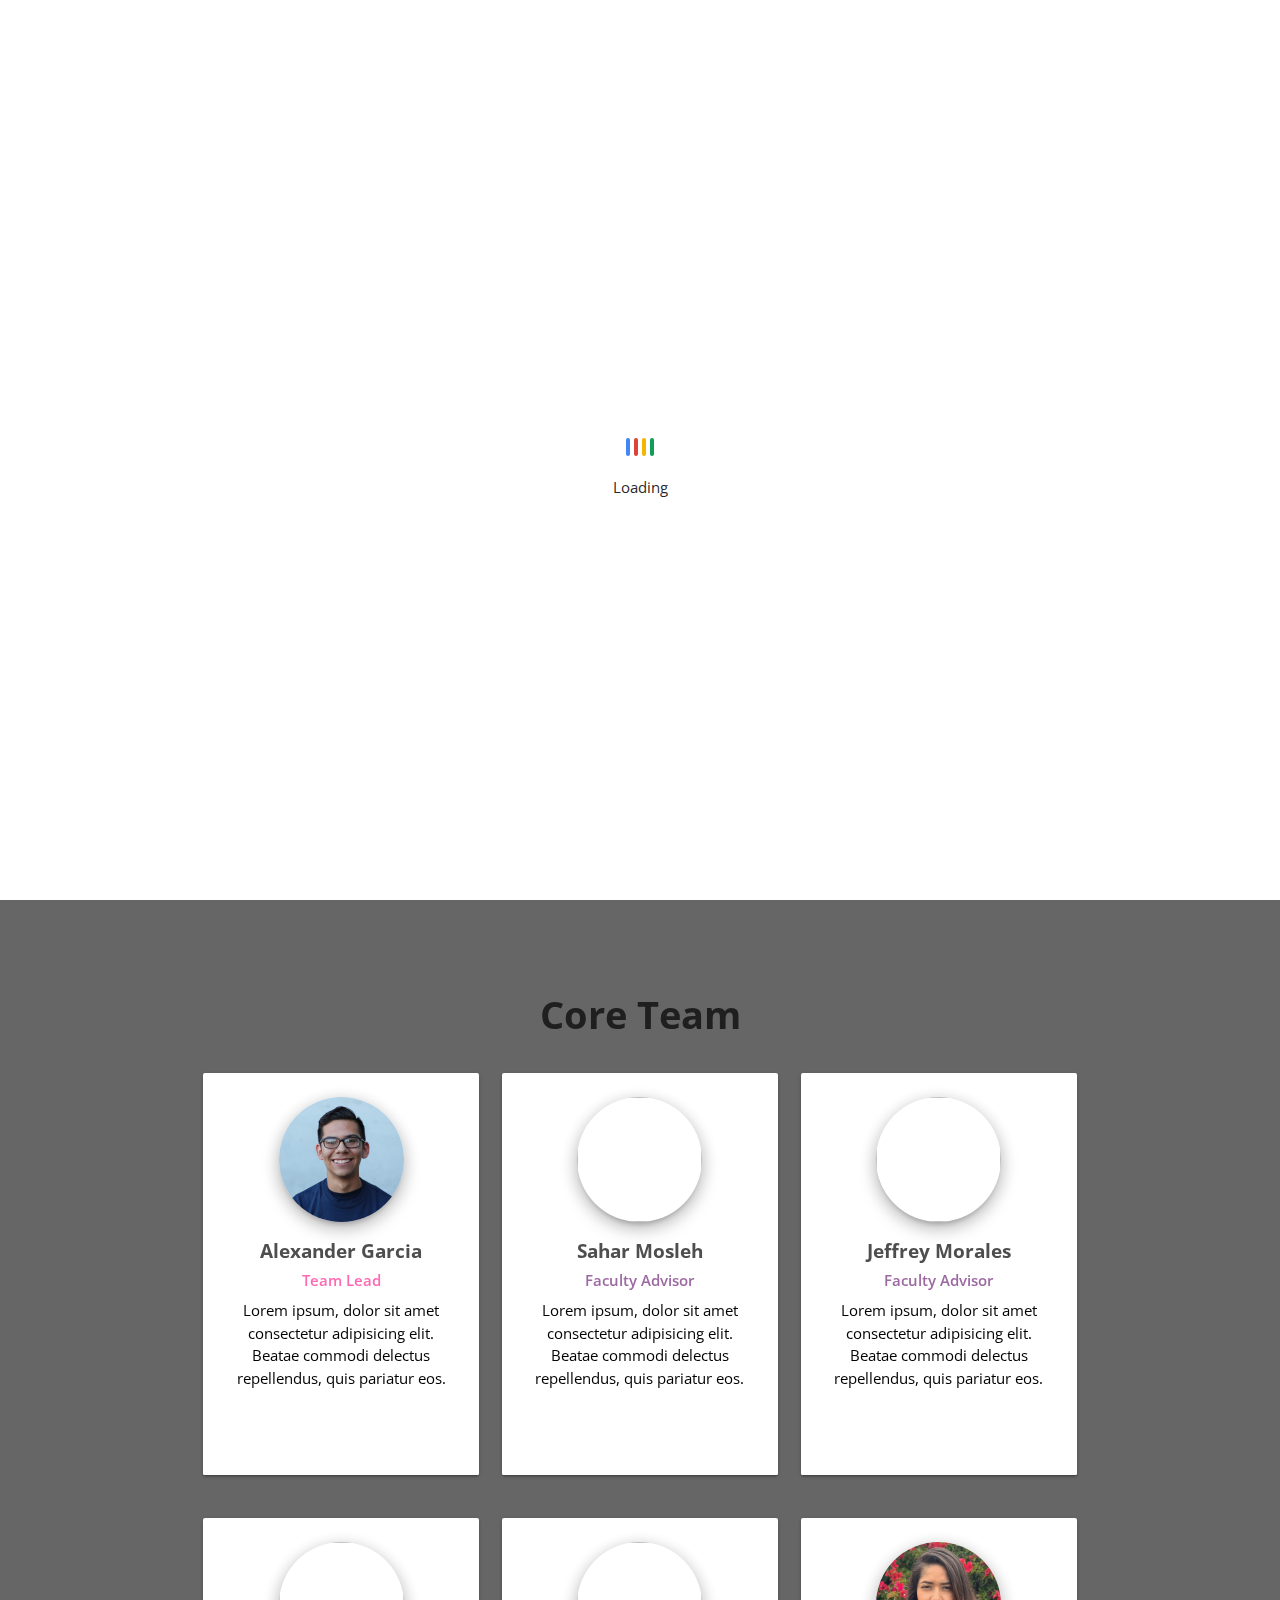
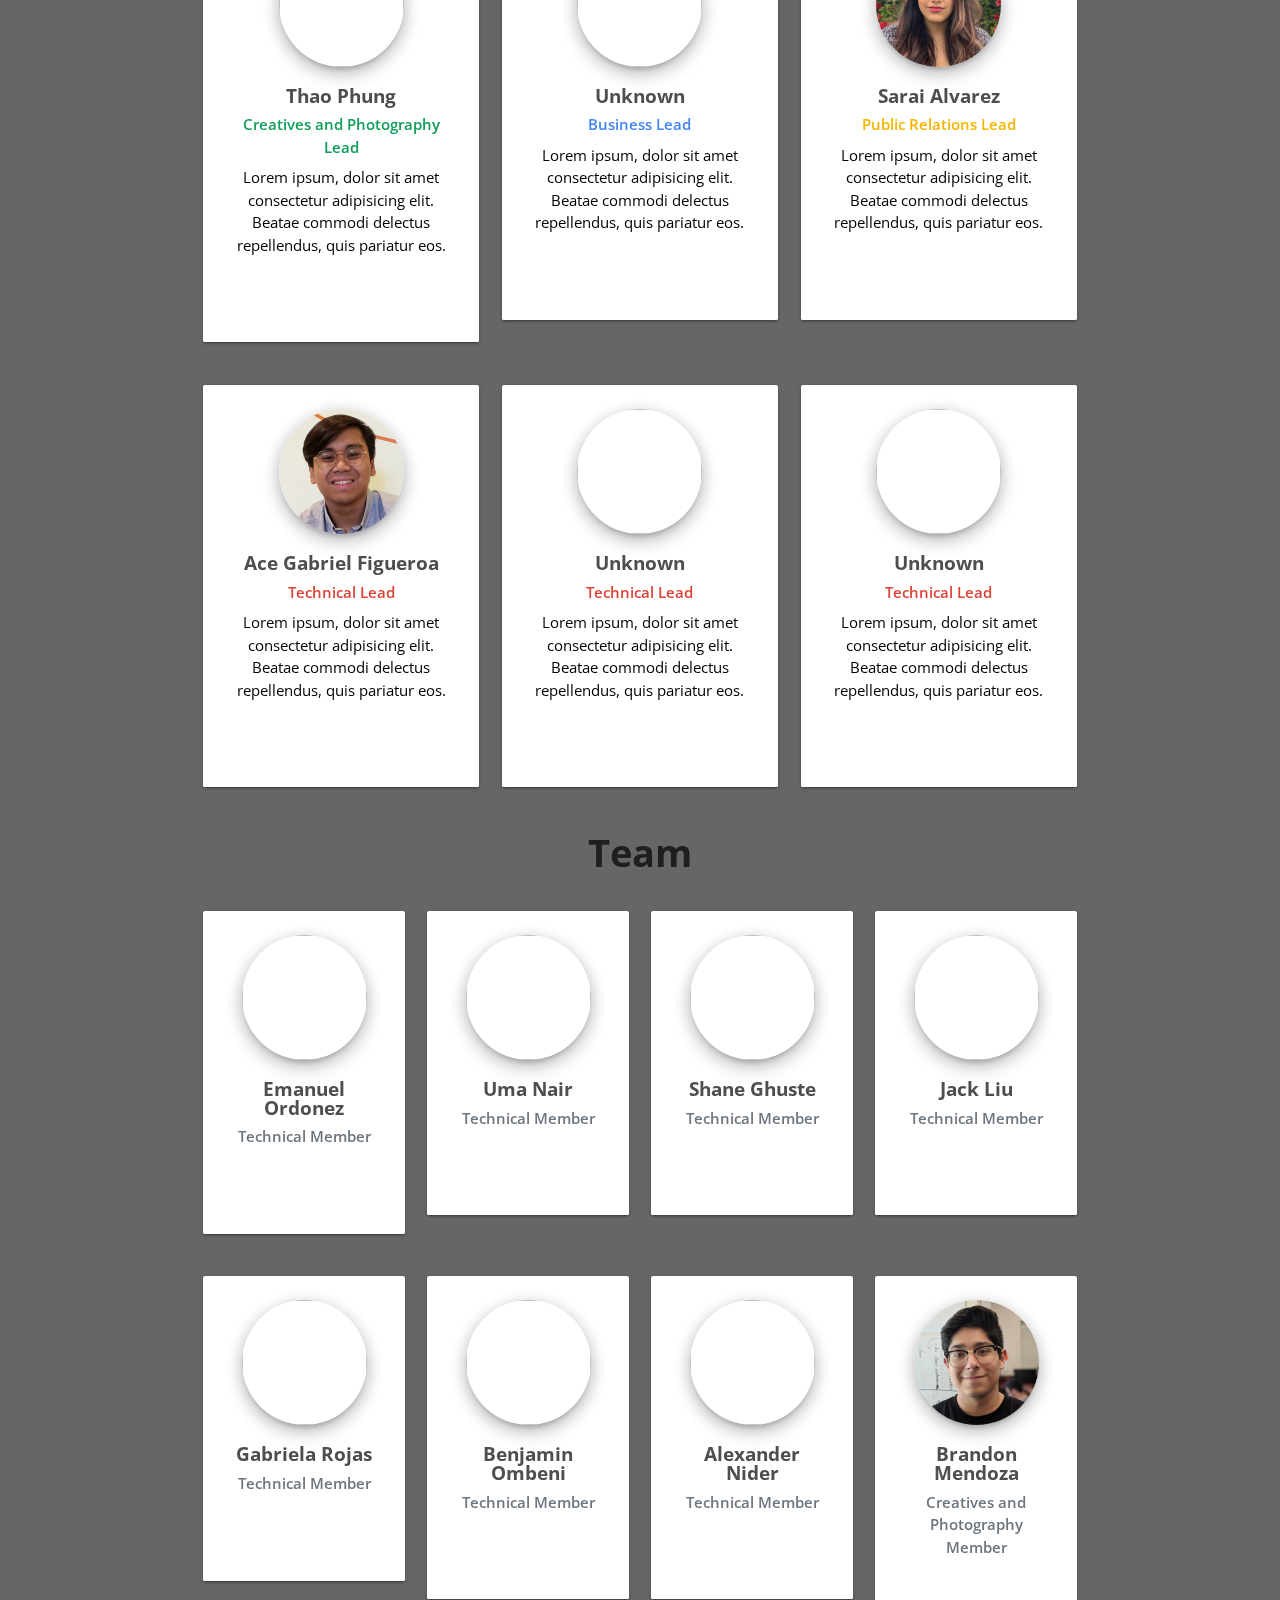
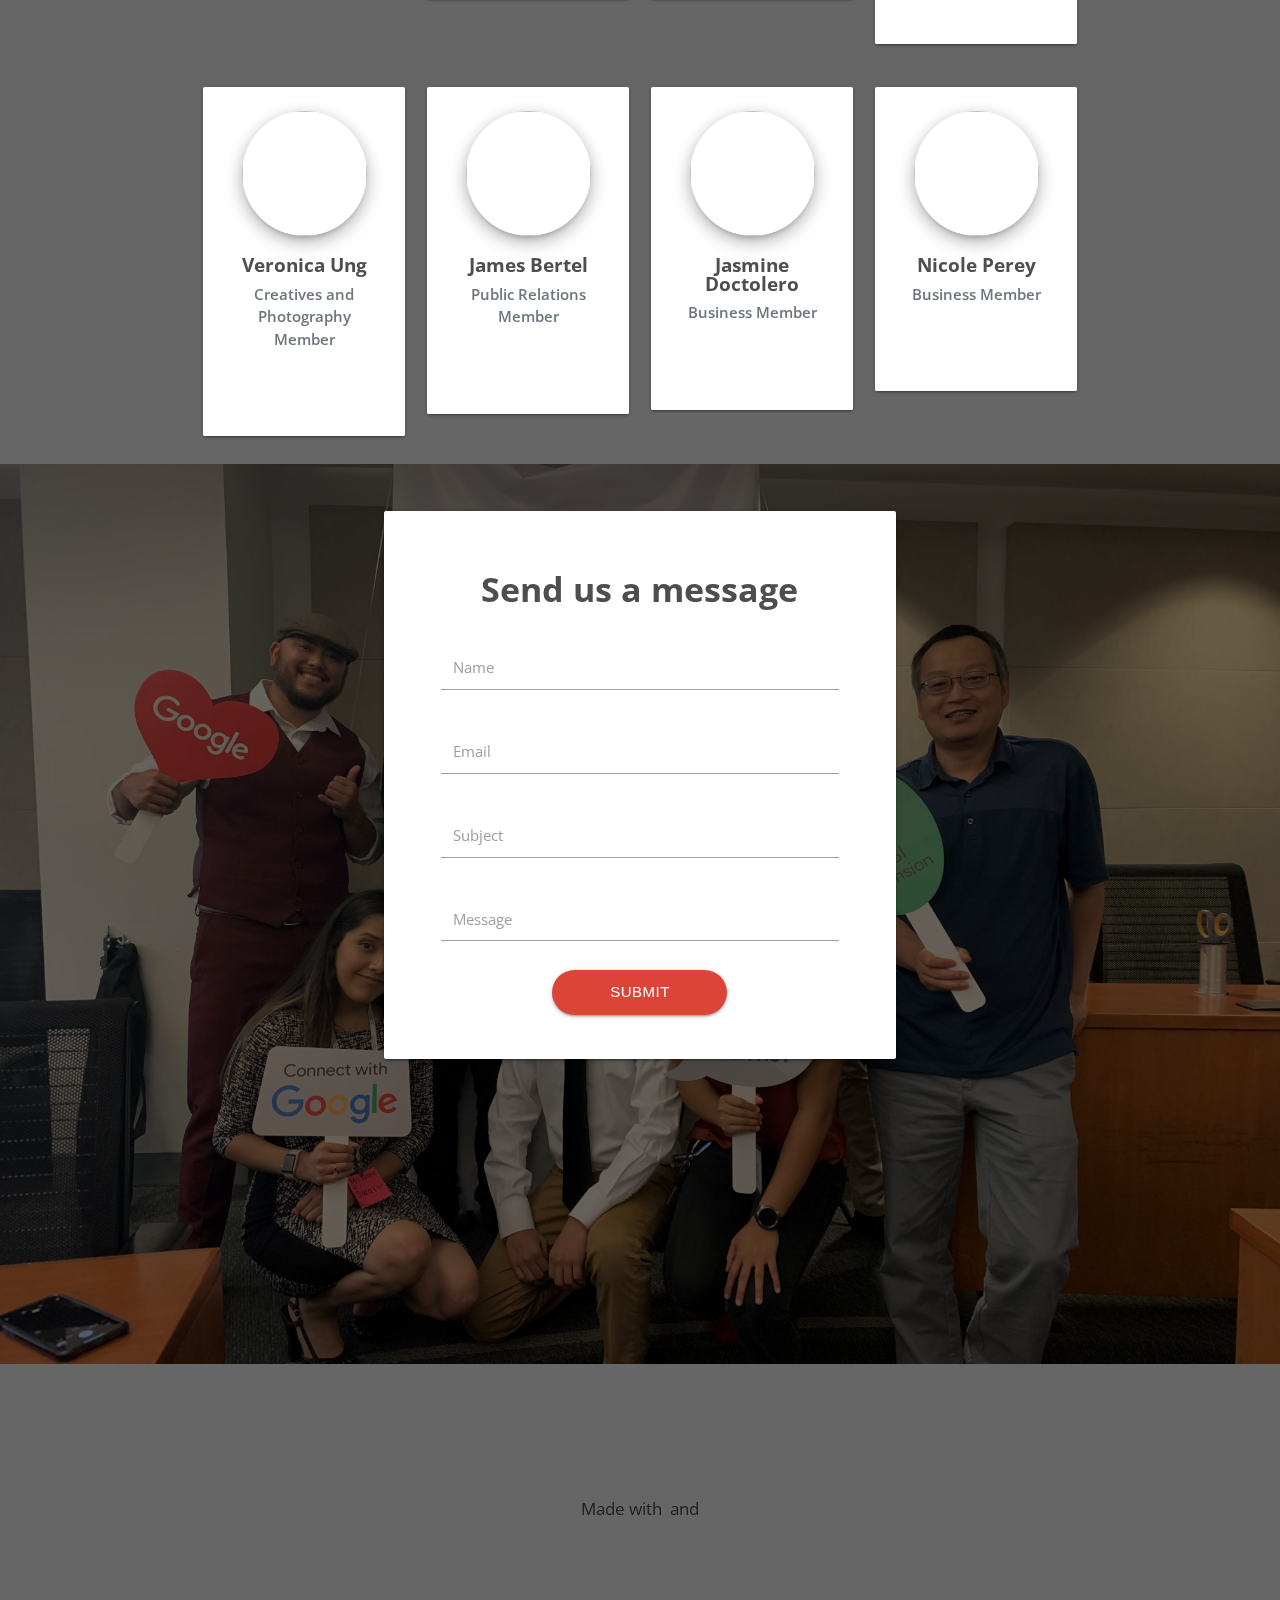
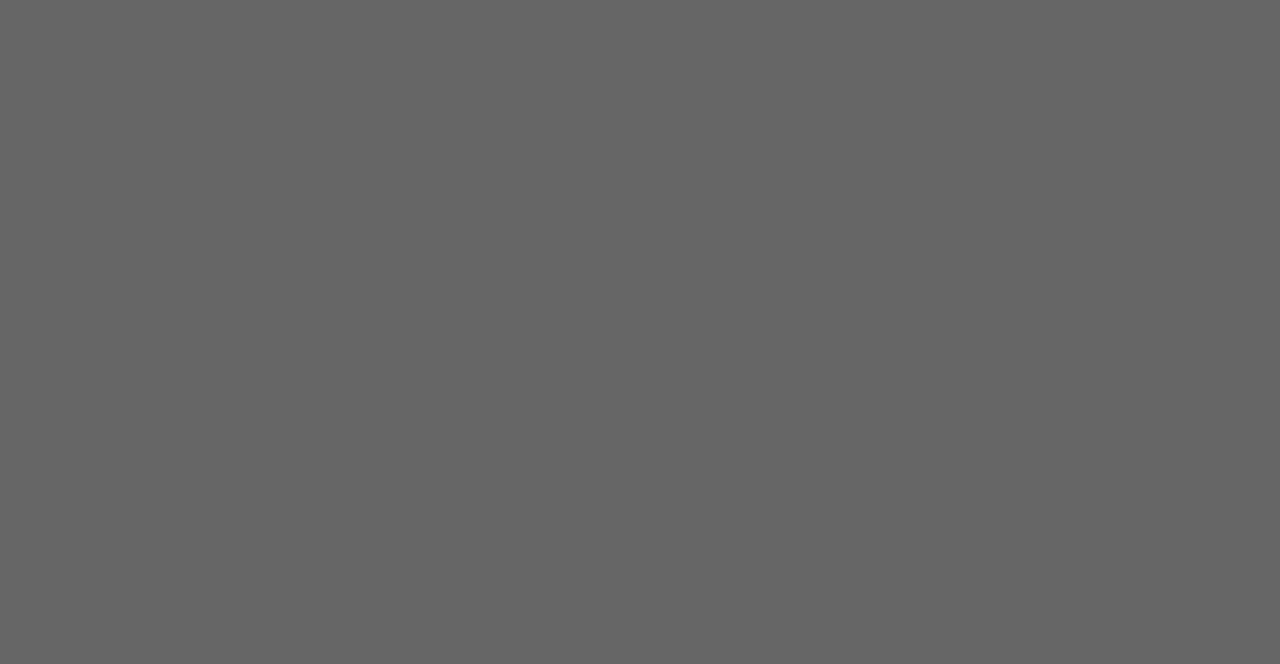
==== templates/team.html @ 9f878551 "Optimized website and added the team page" ====
<!DOCTYPE html>
<html>

<head>
    <meta charset='utf-8'>
    <meta http-equiv='X-UA-Compatible' content='IE=edge'>
    <title>Developer Student Club CSUSM - Powered By Google Developers</title>
    <!-- TODO: Combine this statement with the one below it
        SRM Developer Student Club (DSC SRM) is a Google Developers program for SRM IST students to learn mobile and web development skills. -->
    <meta name="description"
        content="Google collaborates with university students who are passionate about growing developer communities and support them with starting student clubs on their campuses.">
    <meta name='viewport' content='width=device-width, initial-scale=1'>

    <!-- jQuery CDN and Popper.js CDN -->
    <script src="https://code.jquery.com/jquery-3.4.1.min.js"
        integrity="sha256-CSXorXvZcTkaix6Yvo6HppcZGetbYMGWSFlBw8HfCJo=" crossorigin="anonymous"></script>
    <script src="https://cdnjs.cloudflare.com/ajax/libs/popper.js/1.14.7/umd/popper.min.js"
        integrity="sha384-UO2eT0CpHqdSJQ6hJty5KVphtPhzWj9WO1clHTMGa3JDZwrnQq4sF86dIHNDz0W1" crossorigin="anonymous">
    </script>

    <!-- Materialize CDN -->
    <link rel="stylesheet" href="https://cdnjs.cloudflare.com/ajax/libs/materialize/1.0.0/css/materialize.min.css">
    <script src="https://cdnjs.cloudflare.com/ajax/libs/materialize/1.0.0/js/materialize.min.js"></script>

    <!-- OwlCarousel2 -->
    <link rel="stylesheet" href="../css/libs/OwlCarousel2-2.3.4/owl.carousel.min.css">
    <link rel="stylesheet" href="../css/libs/OwlCarousel2-2.3.4/owl.theme.default.min.css">

    <!-- Open Sans Font -->
    <link
        href="https://fonts.googleapis.com/css?family=Open+Sans:300,300i,400,400i,600,600i,700,700i,800,800i&display=swap"
        rel="stylesheet">

    <!-- Font Icons -->
    <script src="https://kit.fontawesome.com/6aec46af78.js"></script>

    <!-- Google Material Icons -->
    <link href="https://fonts.googleapis.com/icon?family=Material+Icons" rel="stylesheet">

    <!-- Favicon -->
    <link rel="apple-touch-icon" sizes="180x180" href="../favicon/apple-touch-icon.png">
    <link rel="icon" type="image/png" sizes="32x32" href="../favicon/favicon-32x32.png">
    <link rel="icon" type="image/png" sizes="16x16" href="../favicon/favicon-16x16.png">
    <link rel="manifest" href="../favicon/site.webmanifest">

    <link rel='stylesheet' type='text/css' media='screen' href='../css/team.css'>
</head>

<body>

    <!-- PRELOADER START -->
    <div class="preloader-background">
        <div class="loading">
            <div class="loading-bar"></div>
            <div class="loading-bar"></div>
            <div class="loading-bar"></div>
            <div class="loading-bar"></div>
        </div>
        <div class="blinking">
            <p>Loading</p>
        </div>
    </div>
    <!-- PRELOADER END -->

    <!-- NAVBAR START -->
    <div class="navbar-fixed">
        <nav class="whiteNav" role="navigation">
            <div class="nav-wrapper container">
                <a href="#Home" class="brand-logo">
                    <div class="center-brand">
                        <img class="dsc-logo" src="../images/dsc-logo-2.png">
                        <span class="dsc-brand hide-on-small-only">&nbsp;&nbsp;DSC CSUSM</span>
                    </div>
                </a>
                <a href="#" data-target="mobile-nav" class="sidenav-trigger"><i class="material-icons">menu</i></a>
                <ul class="right hide-on-med-and-down">
                    <li class="nav-item">
                        <a class="nav-link" href="/">Home</a>
                    </li>
                    <li class="nav-item">
                        <a class="nav-link" href="/events">Events</a>
                    </li>
                    <li class="nav-item">
                        <a class="nav-link" href="/team">Our Team</a>
                    </li>
                    <li class="nav-item">
                        <a class="nav-link" href="#Contact">Contact</a>
                    </li>
                    <li class="nav-item"><a class="nav-link"
                            href="https://www.linkedin.com/company/developer-student-club-csu-san-marcos"><i
                                class="fab fa-linkedin-in"></i></a></li>
                    <li class="nav-item"><a class="nav-link" href="https://www.instagram.com/dsc.csusm/"><i
                                class="fab fa-instagram"></i></a></li>
                    <li class="nav-item"><a class="nav-link" href="https://twitter.com/DSC_CSUSM"><i
                                class="fab fa-twitter"></i></a></li>
                    <li class="nav-item"><a class="nav-link" href="https://discord.gg/x9HpdPk"><i
                                class="fab fa-discord"></i></a></li>
                </ul>
            </div>
        </nav>
    </div>
    <!-- NAVBAR END -->

    <!-- SIDENAV START -->
    <ul class="sidenav" id="mobile-nav">
        <li><a class="menu-items" href="/">Home</a>
        </li>
        <li><a class="menu-items" href="/events">Events</a></li>
        <li><a class="menu-items" href="/team">Our Team</a></li>
        <li><a class="menu-items" href="#Contact">Contact</a></li>
    </ul>
    <!-- SIDENAV END -->

    <!-- LANDING START -->
    <div id="Home" class="header-section scrollspy">
        <div class="landing-section">
            <div id="owl-demo" class="owl-carousel">
                <div class="item">
                    <div id="slide1" class="slideImg">
                        <div class="overlay"></div>
                    </div>
                </div>
                <div class="item">
                    <div id="slide2" class="slideImg">
                        <div class="overlay"></div>
                    </div>
                </div>
                <div class="item">
                    <div id="slide3" class="slideImg">
                        <div class="overlay"></div>
                    </div>
                </div>
                <div class="item">
                    <div id="slide4" class="slideImg">
                        <div class="overlay"></div>
                    </div>
                </div>
                <div class="item">
                    <div id="slide5" class="slideImg">
                        <div class="overlay"></div>
                    </div>
                </div>
                <div class="item">
                    <div id="slide6" class="slideImg">
                        <div class="overlay"></div>
                    </div>
                </div>
            </div>
        </div>
        <div class="landing-container container">
            <h2 class="landing-title">About the team</h2>
            <p class="landing-desciption">DSC CSUSM aspires to expand its student community of passionate and fervent
                developers to encapsulate the latest
                and advanced technologies such as cloud computing, machine learning, big data, web, and app development,
                etc. through their interactive and free workshops. The students get an exceptional experience through
                the
                seminars conducted involving the industry professionals. With the cooperation of various domains such as
                Technical, Business, Creatives and Public Relations, these events are organized with
                rewarding feedbacks.</p>
        </div>
    </div>
    <!-- LANDING END -->

    <!-- CONTENT START -->
    <div class="main">

        <div id="particles-js"></div>
        <script src="http://cdn.jsdelivr.net/particles.js/2.0.0/particles.min.js"></script>

        <!-- TEAM ROSTER START -->
        <div class="team-roster-section">
            <div class="container">
                <h2 class="team-roster-title center-align">Core Team</h2>
                <div class="row">
                    <div class="col s12 m4 l4">
                        <div class="card white-card">
                            <div class="card-content black-text">
                                <img class="card-img circle z-depth-3" src="../images/profiles/alexander_garcia.jpg">
                                <p class="card-title">Alexander Garcia</p>
                                <p class="card-subtitle team-lead">Team Lead</p>
                                <p class="card-description">Lorem ipsum, dolor sit amet consectetur adipisicing elit.
                                    Beatae commodi delectus
                                    repellendus, quis pariatur eos.</p>
                            </div>
                            <div class="card-action center-align">
                                <a id="portfolio" href="https://alexandermgarcia.com"><i
                                        class="fas fa-globe social-icons"></i></a>
                                <a id="linkedin" href="https://www.linkedin.com/in/alexandermgarcia"><i
                                        class="fab fa-linkedin-in social-icons"></i></a>
                                <a id="github" href="https://github.com/djauxel"><i
                                        class="fab fa-github social-icons"></i></a>
                                <a id="instagram" href="https://www.instagram.com/alexnlt9"><i
                                        class="fab fa-instagram social-icons"></i></a>
                            </div>
                        </div>
                    </div>
                    <div class="col s12 m4 l4">
                        <div class="card white-card">
                            <div class="card-content black-text">
                                <img class="card-img circle z-depth-3" src="https://via.placeholder.com/125x125">
                                <p class="card-title">Sahar Mosleh</p>
                                <p class="card-subtitle faculty-advisor">Faculty Advisor</p>
                                <p class="card-description">Lorem ipsum, dolor sit amet consectetur adipisicing elit.
                                    Beatae commodi delectus
                                    repellendus, quis pariatur eos.</p>
                            </div>
                            <div class="card-action center-align">
                                <a href="#"><i class="fab fa-discord social-icons"></i></a>
                            </div>
                        </div>
                    </div>
                    <div class="col s12 m4 l4">
                        <div class="card white-card">
                            <div class="card-content black-text">
                                <img class="card-img circle z-depth-3" src="https://via.placeholder.com/125x125">
                                <p class="card-title">Jeffrey Morales</p>
                                <p class="card-subtitle faculty-advisor">Faculty Advisor</p>
                                <p class="card-description">Lorem ipsum, dolor sit amet consectetur adipisicing elit.
                                    Beatae commodi delectus
                                    repellendus, quis pariatur eos.</p>
                            </div>
                            <div class="card-action center-align">
                                <a id="linkedin" href="https://www.linkedin.com/in/jeffrey-morales-68aa6333/"><i
                                        class="fab fa-linkedin-in social-icons"></i></a>
                            </div>
                        </div>
                    </div>
                </div>
                <div class="row">
                    <div class="col s12 m4">
                        <div class="card white-card">
                            <div class="card-content black-text">
                                <img class="card-img circle z-depth-3" src="https://via.placeholder.com/125x125">
                                <p class="card-title">Thao Phung</p>
                                <p class="card-subtitle creatives-lead">Creatives and Photography Lead</p>
                                <p class="card-description">Lorem ipsum, dolor sit amet consectetur adipisicing elit.
                                    Beatae commodi delectus
                                    repellendus, quis pariatur eos.</p>
                            </div>
                            <div class="card-action center-align">
                                <a id="linkedin" href="https://www.linkedin.com/in/thao-phung-a65179169"><i
                                        class="fab fa-linkedin-in social-icons"></i></a>
                            </div>
                        </div>
                    </div>
                    <div class="col s12 m4">
                        <div class="card white-card">
                            <div class="card-content black-text">
                                <img class="card-img circle z-depth-3" src="https://via.placeholder.com/125x125">
                                <p class="card-title">Unknown</p>
                                <p class="card-subtitle business-lead">Business Lead</p>
                                <p class="card-description">Lorem ipsum, dolor sit amet consectetur adipisicing elit.
                                    Beatae commodi delectus
                                    repellendus, quis pariatur eos.</p>
                            </div>
                            <div class="card-action center-align">
                                <a href="#"><i class="fab fa-discord social-icons"></i></a>
                            </div>
                        </div>
                    </div>
                    <div class="col s12 m4">
                        <div class="card white-card">
                            <div class="card-content black-text">
                                <img class="card-img circle z-depth-3" src="../images/profiles/sarai_alvarez.jpg">
                                <p class="card-title">Sarai Alvarez</p>
                                <p class="card-subtitle public-relations-lead">Public Relations Lead</p>
                                <p class="card-description">Lorem ipsum, dolor sit amet consectetur adipisicing elit.
                                    Beatae commodi delectus
                                    repellendus, quis pariatur eos.</p>
                            </div>
                            <div class="card-action center-align">
                                <a id="linkedin" href="https://www.linkedin.com/in/sarai-a-a5701b192"><i
                                        class="fab fa-linkedin-in social-icons"></i></a>
                            </div>
                        </div>
                    </div>
                </div>
                <div class="row">
                    <div class="col s12 m4">
                        <div class="card white-card">
                            <div class="card-content black-text">
                                <img class="card-img circle z-depth-3"
                                    src="../images/profiles/ace_gabriel _figueroa.jpg">
                                <p class="card-title">Ace Gabriel Figueroa</p>
                                <p class="card-subtitle technical-lead">Technical Lead</p>
                                <p class="card-description">Lorem ipsum, dolor sit amet consectetur adipisicing elit.
                                    Beatae commodi delectus
                                    repellendus, quis pariatur eos.</p>
                            </div>
                            <div class="card-action center-align">
                                <a id="linkedin" href="https://www.linkedin.com/in/acegfig"><i
                                        class="fab fa-linkedin-in social-icons"></i></a>
                                <a id="github" href="https://github.com/AceGabrielFigueroa"><i
                                        class="fab fa-github social-icons"></i></a>
                            </div>
                        </div>
                    </div>
                    <div class="col s12 m4">
                        <div class="card white-card">
                            <div class="card-content black-text">
                                <img class="card-img circle z-depth-3" src="https://via.placeholder.com/125x125">
                                <p class="card-title">Unknown</p>
                                <p class="card-subtitle technical-lead">Technical Lead</p>
                                <p class="card-description">Lorem ipsum, dolor sit amet consectetur adipisicing elit.
                                    Beatae commodi delectus
                                    repellendus, quis pariatur eos.</p>
                            </div>
                            <div class="card-action center-align">
                                <a href="#"><i class="fab fa-discord social-icons"></i></a>
                            </div>
                        </div>
                    </div>
                    <div class="col s12 m4">
                        <div class="card white-card">
                            <div class="card-content black-text">
                                <img class="card-img circle z-depth-3" src="https://via.placeholder.com/125x125">
                                <p class="card-title">Unknown</p>
                                <p class="card-subtitle technical-lead">Technical Lead</p>
                                <p class="card-description">Lorem ipsum, dolor sit amet consectetur adipisicing elit.
                                    Beatae commodi delectus
                                    repellendus, quis pariatur eos.</p>
                            </div>
                            <div class="card-action center-align">
                                <a href="#"><i class="fab fa-discord social-icons"></i></a>
                            </div>
                        </div>
                    </div>
                </div>

                <h2 class="team-roster-title center-align">Team</h2>
                <div class="row">
                    <div class="col s12 m3">
                        <div class="card white-card">
                            <div class="card-content black-text">
                                <img class="card-img circle z-depth-3" src="https://via.placeholder.com/125x125">
                                <p class="card-title">Emanuel Ordonez</p>
                                <p class="card-subtitle team-member">Technical Member</p>
                            </div>
                            <div class="card-action center-align">
                                <a id="linkedin" href="https://www.linkedin.com/in/emanuel-ordonez-951678165"><i
                                        class="fab fa-linkedin-in social-icons"></i></a>
                            </div>
                        </div>
                    </div>
                    <div class="col s12 m3">
                        <div class="card white-card">
                            <div class="card-content black-text">
                                <img class="card-img circle z-depth-3" src="https://via.placeholder.com/125x125">
                                <p class="card-title">Uma Nair</p>
                                <p class="card-subtitle team-member">Technical Member</p>
                            </div>
                            <div class="card-action center-align">
                                <a id="linkedin" href="https://www.linkedin.com/in/nairuma"><i
                                        class="fab fa-linkedin-in social-icons"></i></a>
                            </div>
                        </div>
                    </div>
                    <div class="col s12 m3">
                        <div class="card white-card">
                            <div class="card-content black-text">
                                <img class="card-img circle z-depth-3" src="https://via.placeholder.com/125x125">
                                <p class="card-title">Shane Ghuste</p>
                                <p class="card-subtitle team-member">Technical Member</p>
                            </div>
                            <div class="card-action center-align">
                                <a id="linkedin" href="https://www.linkedin.com/in/shane-ghuste-b9266518b"><i
                                        class="fab fa-linkedin-in social-icons"></i></a>
                            </div>
                        </div>
                    </div>
                    <div class="col s12 m3">
                        <div class="card white-card">
                            <div class="card-content black-text">
                                <img class="card-img circle z-depth-3" src="https://via.placeholder.com/125x125">
                                <p class="card-title">Jack Liu</p>
                                <p class="card-subtitle team-member">Technical Member</p>
                            </div>
                            <div class="card-action center-align">
                                <a id="linkedin" href="https://www.linkedin.com/in/jack-liu-2019"><i
                                        class="fab fa-linkedin-in social-icons"></i></a>
                            </div>
                        </div>
                    </div>
                </div>
                <div class="row">
                    <div class="col s12 m3">
                        <div class="card white-card">
                            <div class="card-content black-text">
                                <img class="card-img circle z-depth-3" src="https://via.placeholder.com/125x125">
                                <p class="card-title">Gabriela Rojas</p>
                                <p class="card-subtitle team-member">Technical Member</p>
                            </div>
                            <div class="card-action center-align">
                                <a id="linkedin" href="https://www.linkedin.com/in/gabriela00rojas"><i
                                        class="fab fa-linkedin-in social-icons"></i></a>
                            </div>
                        </div>
                    </div>
                    <div class="col s12 m3">
                        <div class="card white-card">
                            <div class="card-content black-text">
                                <img class="card-img circle z-depth-3" src="https://via.placeholder.com/125x125">
                                <p class="card-title">Benjamin Ombeni</p>
                                <p class="card-subtitle team-member">Technical Member</p>
                            </div>
                            <div class="card-action center-align">
                                <a id="linkedin" href="https://www.linkedin.com/in/benjamin-ombeni-355489170"><i
                                        class="fab fa-linkedin-in social-icons"></i></a>
                            </div>
                        </div>
                    </div>
                    <div class="col s12 m3">
                        <div class="card white-card">
                            <div class="card-content black-text">
                                <img class="card-img circle z-depth-3" src="https://via.placeholder.com/125x125">
                                <p class="card-title">Alexander Nider</p>
                                <p class="card-subtitle team-member">Technical Member</p>
                            </div>
                            <div class="card-action center-align">
                                <a href="#"><i class="fab fa-discord social-icons"></i></a>
                            </div>
                        </div>
                    </div>
                    <div class="col s12 m3">
                        <div class="card white-card">
                            <div class="card-content black-text">
                                <img class="card-img circle z-depth-3" src="../images/profiles/brandon_mendoza.jpg">
                                <p class="card-title">Brandon Mendoza</p>
                                <p class="card-subtitle team-member">Creatives and Photography Member</p>
                            </div>
                            <div class="card-action center-align">
                                <a id="linkedin" href="https://www.linkedin.com/in/brandon-mendoza-55a17a169"><i
                                        class="fab fa-linkedin-in social-icons"></i></a>
                            </div>
                        </div>
                    </div>
                </div>
                <div class="row">
                    <div class="col s12 m3">
                        <div class="card white-card">
                            <div class="card-content black-text">
                                <img class="card-img circle z-depth-3" src="https://via.placeholder.com/125x125">
                                <p class="card-title">Veronica Ung</p>
                                <p class="card-subtitle team-member">Creatives and Photography Member</p>
                            </div>
                            <div class="card-action center-align">
                                <a id="linkedin" href="https://www.linkedin.com/in/veronica-ung-53317a169"><i
                                        class="fab fa-linkedin-in social-icons"></i></a>
                            </div>
                        </div>
                    </div>
                    <div class="col s12 m3">
                        <div class="card white-card">
                            <div class="card-content black-text">
                                <img class="card-img circle z-depth-3" src="https://via.placeholder.com/125x125">
                                <p class="card-title">James Bertel</p>
                                <p class="card-subtitle team-member">Public Relations Member</p>
                            </div>
                            <div class="card-action center-align">
                                <a id="linkedin" href="https://www.linkedin.com/in/jamesbertel"><i
                                        class="fab fa-linkedin-in social-icons"></i></a>
                            </div>
                        </div>
                    </div>
                    <div class="col s12 m3">
                        <div class="card white-card">
                            <div class="card-content black-text">
                                <img class="card-img circle z-depth-3" src="https://via.placeholder.com/125x125">
                                <p class="card-title">Jasmine Doctolero</p>
                                <p class="card-subtitle team-member">Business Member</p>
                            </div>
                            <div class="card-action center-align">
                                <a id="linkedin" href="https://www.linkedin.com/in/jasmine-b-doctolero"><i
                                        class="fab fa-linkedin-in social-icons"></i></a>
                            </div>
                        </div>
                    </div>
                    <div class="col s12 m3">
                        <div class="card white-card">
                            <div class="card-content black-text">
                                <img class="card-img circle z-depth-3" src="https://via.placeholder.com/125x125">
                                <p class="card-title">Nicole Perey</p>
                                <p class="card-subtitle team-member">Business Member</p>
                            </div>
                            <div class="card-action center-align">
                                <a id="linkedin" href="https://www.linkedin.com/in/nicole-perey-7a1399188"><i
                                        class="fab fa-linkedin-in social-icons"></i></a>
                            </div>
                        </div>
                    </div>
                </div>
            </div>
        </div>
        <!-- TEAM ROSTER START -->

        <!-- CONTACT START -->
        <div id="Contact" class="contact-section scrollspy">
            <div class="container contact-text-area">
                <div class="row">
                    <div class="col m10 offset-m1 s12">
                        <div class="row">
                            <div class="col s8 offset-s2 m8 offset-m2">
                                <div class="card white-card">
                                    <div class="card-content">
                                        <h2 class="contact-title text-gray center-align">Send us a message</h2>
                                        <form id="gform" method="POST" data-email="from_email@example.com"
                                            action="https://script.google.com/macros/s/AKfycbymN37DuSZMOo3GwvmlydHegcJNMOFAIpGC3VT9vjonM8ckEsE/exec">
                                            <div class="row contact-form">
                                                <div class="input-field col s12">
                                                    <input id="name" name="name" type="text" required>
                                                    <label for="name">Name</label>
                                                </div>
                                                <div class="input-field col s12">
                                                    <input id="email" name="email" type="email" class="form-input"
                                                        required>
                                                    <label for="email">Email</label>
                                                </div>
                                                <div class="input-field col s12">
                                                    <input id="subject" name="subject" type="text" class="form-input"
                                                        required>
                                                    <label for="subject">Subject</label>
                                                </div>
                                                <div class="input-field col s12">
                                                    <textarea id="message" name="message" class="materialize-textarea"
                                                        required></textarea>
                                                    <label for="message">Message</label>
                                                </div>
                                                <p class="center-align"><input class="btn contact-submit" type="submit"
                                                        value="Submit"></input></p>
                                            </div>
                                        </form>
                                    </div>
                                </div>
                            </div>
                        </div>
                    </div>
                </div>
            </div>
        </div>
        <!-- CONTACT START -->

    </div>
    <!-- CONTENT END -->

    </div>
    <!-- CONTENT END -->

    <!-- FOOTER START -->
    <footer class="footer-section">
        <div class="container">
            <div class="row">
                <div class="col s12">
                    <h5 class="text-gray footer-title">DSC CSUSM - Powered by Google Developers</h5>
                    <p class="text-gray footer-location">California State University San Marcos
                        <br>San Marcos, CA 92096, USA
                    </p>
                </div>
            </div>
            <!-- <div class="row footer-social-media-title">
                    <h2 class="social-media-title">Follow us on</h2>
                </div> -->
            <div class="row">
                <div class="row">
                    <h2 class="social-media-title text-gray">Follow us on</h2>
                    <div class="footer-social-media">
                        <a class="linkedin"
                            href="https://www.linkedin.com/company/developer-student-club-csu-san-marcos"><i
                                class="fab fa-linkedin-in"></i></a>
                        <a class="instagram" href="https://www.instagram.com/dsc.csusm/"><i
                                class="fab fa-instagram"></i></a>
                        <a class="twitter" href="https://twitter.com/DSC_CSUSM"><i class="fab fa-twitter"></i></a>
                        <a class="discord" href="https://discord.gg/x9HpdPk"><i class="fab fa-discord"></i></a>
                    </div>
                </div>
            </div>
        </div>
        <div class="footer-copyright text-gray">
            <div class="container">
                <h6>Made with&nbsp;<i class="fas fa-heart footer-love"></i>&nbsp;and <i
                        class="fas fa-code footer-code"></i></h3>
            </div>
        </div>
    </footer>
    <!-- FOOTER END -->

    <script src='../js/team.js'></script>
    <script src='../js/particles.js'></script>
    <script src="../js/libs/OwlCarousel2-2.3.4/owl.carousel.min.js"></script>
</body>

</html>
---- css/team.css ----
body {
    font-family: 'Open Sans', sans-serif;
    background-color: #FFFFFF;
    overflow-x: hidden;
}

/* ---- Preloader ---- */
.preloader-background {
    display: flex;
    align-items: center;
    justify-content: center;
    background-color: #FFFFFF;
    position: fixed;
    z-index: 999;
    top: 0;
    left: 0;
    right: 0;
    bottom: 0;
}

.loading {
    position: absolute;
    margin-left: auto;
    margin-right: auto;
}

.loading-bar {
    display: inline-block;
    width: 4px;
    height: 18px;
    border-radius: 4px;
    animation: loading .866s ease-in-out infinite;
}

.loading-bar:nth-child(1) {
    background-color: #4285F4;
    animation-delay: 0;
}

.loading-bar:nth-child(2) {
    background-color: #DB4437;
    animation-delay: 0.09s;
}

.loading-bar:nth-child(3) {
    background-color: #F4B400;
    animation-delay: .18s;
}

.loading-bar:nth-child(4) {
    background-color: #0F9D58;
    animation-delay: .27s;
}

@keyframes loading {
    0% {
        transform: scale(1);
    }

    20% {
        transform: scale(1, 2.2);
    }

    40% {
        transform: scale(1);
    }
}

.preloader-background>p {
    position: absolute;
    top: 50%;
    left: 50%;
    opacity: 1;
}

.blinking {
    padding-top: 75px;
    animation: blinker .9s linear infinite;
}

@keyframes blinker {
    50% {
        opacity: 0;
    }
}

/* ---- Navbar ---- */
@media only screen and (min-width: 992px) and (max-width: 1080px) {
    .hide-on-med-and-down {
        display: none !important;
    }

    nav .brand-logo {
        left: 50%;
        -webkit-transform: translateX(-50%);
        transform: translateX(-50%);
    }
}

.center-brand {
    height: 64px;
    display: flex;
    align-items: center;
}

@media only screen and (max-width: 600px) {
    .center-brand {
        height: 56px;
    }
}

.dsc-logo {
    height: 50px;
    width: 50px;
    vertical-align: middle;
}

.dsc-brand {
    color: #4E4E4E;
    font-weight: 700;
    font-size: 1.5rem;
}

.whiteNav {
    background: rgba(255, 255, 255, 1);
}

nav ul a {
    color: #4E4E4E;
    height: 64px;
}

nav a {
    color: #4E4E4E;
}

nav ul a:hover {
    background-color: rgba(0, 0, 0, 0.1);
}

.header-section {
    height: 100vh;
    display: flex;
    align-items: center;
}

.brand {
    text-align: center;
    z-index: 1;
}

.caption-container {
    text-align: center;
    position: absolute;
    top: 50%;
    width: 100%;
    color: #FFFFFF;
}

.caption-title {
    color: #4E4E4E;
    font-size: 5em;
    font-weight: bold
}

.caption-subtitle {
    color: #4E4E4E;
    font-size: 1.5em;
    font-weight: 600;
}

.hashtag {
    color: #FF69B4;
    font-size: 1.25rem;
}

/* ---- particles.js canvas ---- */
canvas {
    display: block;
    vertical-align: bottom;
    z-index: -1;
    height: 100%;
    width: 100%;
}

/* ---- particles.js container ---- */
#particles-js {
    z-index: -2;
    position: fixed;
    width: 100%;
    height: 100%;
    background-color: #FFFFFF;
    background-image: url("");
    background-repeat: no-repeat;
    background-size: cover;
    background-position: 50% 50%;
    top: 0px;
    left: 0px;
}

/* ---- Landing ---- */
.landing-container {
    position: absolute;
    z-index: 100;
    top: 50%;
    left: 50%;
    transform: translate(-50%, -50%);
}

.landing-title {
    text-align: center;
    font-size: 4rem;
    font-weight: 600;
    color: #FFFFFF;
}

.landing-desciption {
    text-align: center;
    font-size: 1.35rem;
    color: #FFFFFF;
    padding-left: 80px;
    padding-right: 80px;
}

.landing-section {
    background-color: #FFFFFF;
    height: 100vh;
    width: 100%;
}

.overlay {
    background-color: rgba(0, 0, 0, 0.6) !important;
    width: 100vw;
    height: 100vh;
}

.owl-carousel {
    z-index: 0!important;
}

.slideImg {
    position: relative;
    background-size: cover !important;
    background-position: center !important;
    width: 100vw;
    height: 100vh;
}

#slide1 {
    background: url('../images/events/1.jpg');
}

#slide2 {
    background: url('../images/events/2.jpg');
}

#slide3 {
    background: url('../images/events/3.jpg');
}

#slide4 {
    background: url('../images/events/4.jpg');
}

#slide5 {
    background: url('../images/events/5.jpg');
}

#slide6 {
    background: url('../images/events/6.jpg');
}

#owl-demo .item img {
    width: 100vw;
    height: 100vh;
    object-fit: cover;
}

/* ---- Team Roster ---- */
.team-roster-title {
    color: #4E4E4E;
    font-size: 2.5rem;
    font-weight: 700 !important;
    margin-top: 2rem;
    margin-bottom: 2rem;
}

.card-action {
    border-top: 0px !important;
}

.card .card-content p {
    margin-block-start: 0;
    margin-block-end: 0;
}

.white-card {
    background-color: #FFFFFF;
}

.card-img {
    height: 125px;
    width: 125px;
    display: block;
    margin-left: auto;
    margin-right: auto;
    margin-bottom: 10px;
}

.card-title {
    text-align: center;
    color: #4E4E4E;
    line-height: 1.25rem !important;
    margin-top: 20px !important;
    margin-bottom: 0 !important;
    font-size: 1.25rem !important;
    font-weight: 700 !important;
}

.card-subtitle {
    text-align: center;
    margin-top: 8px !important;
    font-weight: 600;
}

.card-description {
    text-align: center;
    margin-top: 8px !important;
    font-size: 1rem;
}

.team-lead {
    color: #FF69B4;
}

.faculty-advisor {
    color: #9D69A3;
}

.creatives-lead {
    color: #0F9D58;
}

.business-lead {
    color: #4285F4;
}

.public-relations-lead {
    color: #F4B400;
}

.technical-lead {
    color: #DB4437;
}

.team-member {
    color: #6c757D;
}

.social-icons {
    font-size: 20px !important;
    margin-left: 12px !important;
    margin-right: 12px !important;
}

.card-action a {
    margin-right: 0 !important;
}

#portfolio {
    color: #000000;
}

#linkedin {
    color: #0077B5;
}

#github {
    color: #000000;
}

#instagram {
    color: #BC2A8D;
}

#twitter {
    color: #1DA1F2;
}

/* ---- Contact ---- */
.contact-section .row .col {
    padding: 0 0 !important;
}

.contact-section {
    height: 75vh;
    display: flex;
    align-items: center;
}

.contact-title {
    font-weight: 700;
    font-size: 2.25rem;
}

.contact-form {
    padding-left: 45px!important;
    padding-right: 45px!important;
}

/* label color */
.input-field label {
    color: #9E9E9E !important;
}

/* label focus color */
.input-field input:focus+label {
    color: #9E9E9E !important;
}

/* label underline focus color */
.input-field input[type=text]:focus {
    border-bottom: 1px solid #9E9E9E !important;
    box-shadow: 0 1px 0 0 #9E9E9E !important;
}

/* label underline focus color */
.input-field input[type=email]:focus {
    border-bottom: 1px solid #9E9E9E !important;
    box-shadow: 0 1px 0 0 #9E9E9E !important;
}

/* label underline focus color */
.input-field input[type=text]:focus {
    border-bottom: 1px solid #9E9E9E !important;
    box-shadow: 0 1px 0 0 #9E9E9E !important;
}

/* label underline focus color */
.input-field textarea.materialize-textarea:focus {
    border-bottom: 1px solid #9E9E9E !important;
    box-shadow: 0 1px 0 0 #9E9E9E !important;
}

/* valid color */
.input-field input[type=text].valid {
    border-bottom: 1px solid #444;
    box-shadow: 0 1px 0 0 #444;
}

/* invalid color */
.input-field input[type=text].invalid {
    border-bottom: 1px solid #444;
    box-shadow: 0 1px 0 0 #444;
}

/* icon prefix focus color */
.input-field .prefix.active {
    color: #444;
}

.contact-submit {
    color: #FFFFFF !important;
    background-color: #DB4437 !important;
    border-radius: 25px;
    height: 45px;
    width: 175px;
    font-size: 1rem;
}

/* ---- Footer ---- */
.text-gray {
    color: #4E4E4E;
}

.footer-section {
    color: #FFFFFF;
}

.footer-title {
    text-align: center;
    font-weight: 600;
    color: #4E4E4E;
}

.footer-location {
    text-align: center;
    font-size: 1.125rem;
    color: #4E4E4E;
}

.footer-social-media {
    text-align: center;
}

.social-media-title {
    margin-top: 50px;
    text-align: center;
    font-size: 2rem;
    font-weight: 400;
}

.footer-social-media .linkedin {
    color: #0077B5;
    font-size: 40px;
    padding: 10px;
}

.footer-social-media .instagram {
    color: #BC2A8D;
    font-size: 40px;
    padding: 10px;
}

.footer-social-media .twitter {
    color: #1DA1F2;
    font-size: 40px;
    padding: 10px;
}

.footer-social-media .discord {
    color: #7289DA;
    font-size: 40px;
    padding: 10px;
}

.footer-copyright {
    text-align: center;
    padding-top: 10px;
    padding-bottom: 10px;
}

.footer-love {
    color: #DB4437;
}

.footer-code {
    color: #000000;
}
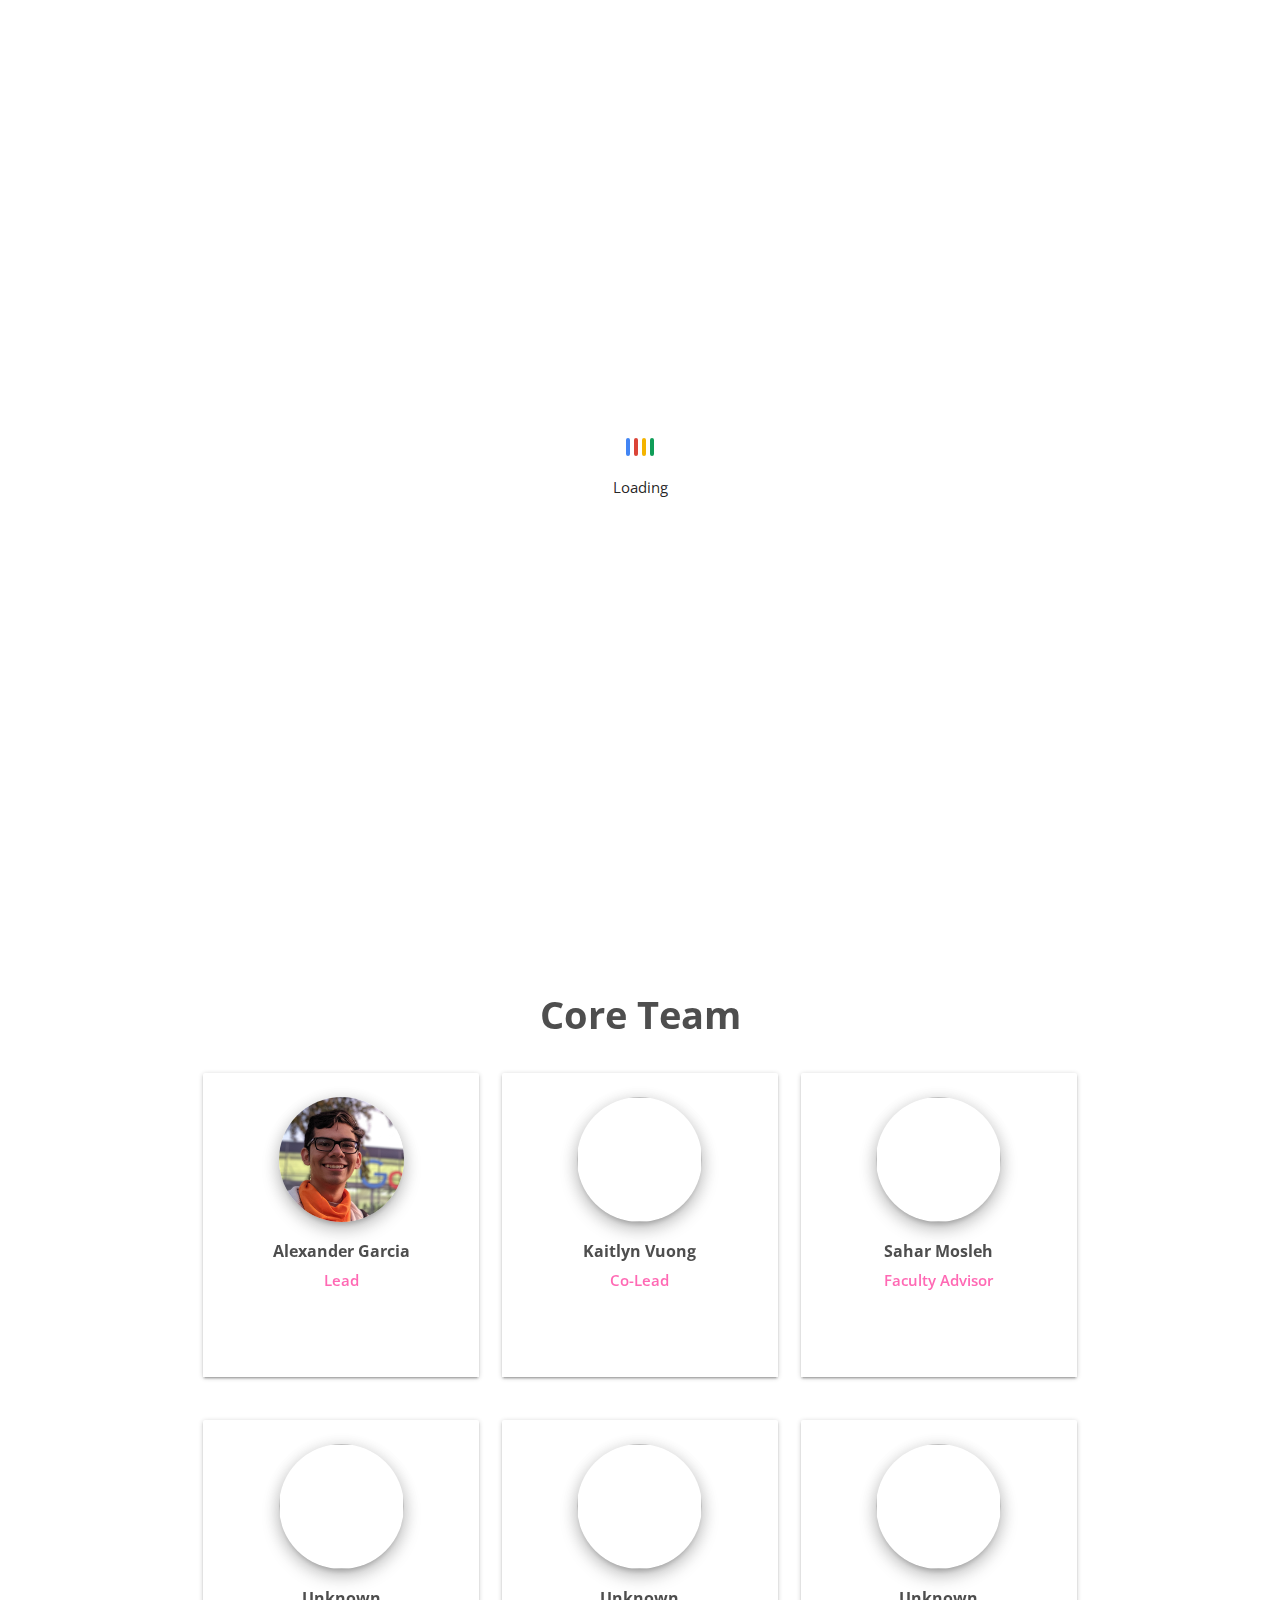
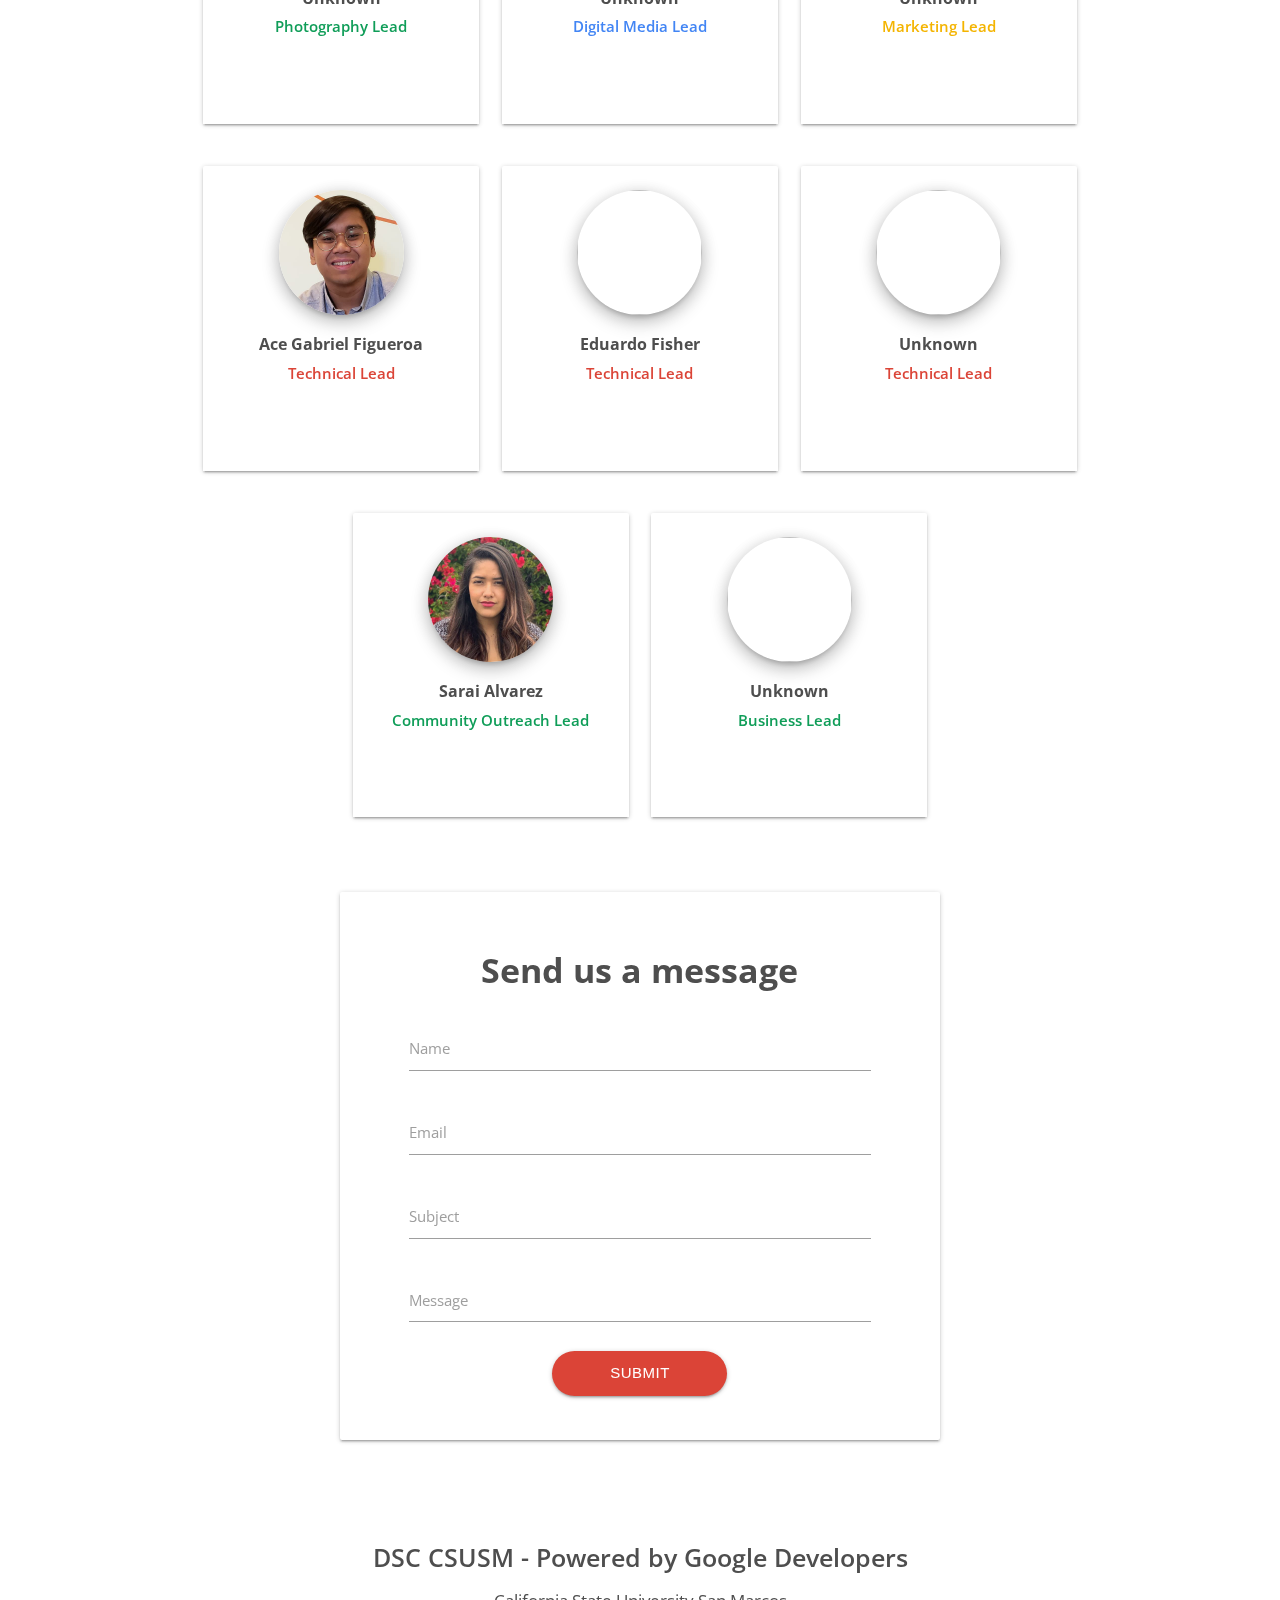
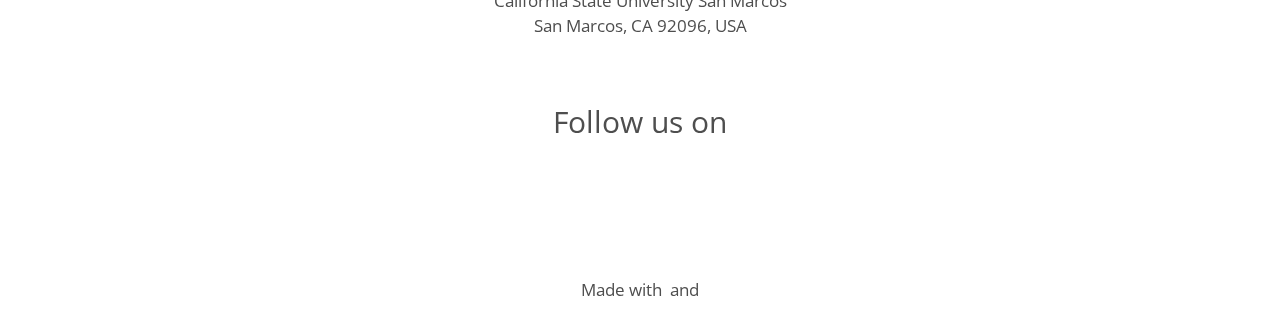
==== commit f4906d95: "Updated site images" ====
--- a/templates/team.html
+++ b/templates/team.html
@@ -19,12 +19,15 @@
     </script>
 
     <!-- Materialize CDN -->
-    <link rel="stylesheet" href="https://cdnjs.cloudflare.com/ajax/libs/materialize/1.0.0/css/materialize.min.css">
-    <script src="https://cdnjs.cloudflare.com/ajax/libs/materialize/1.0.0/js/materialize.min.js"></script>
+    <link rel="stylesheet" href="../libs/materialize-v1.0.0/css/materialize.min.css">
+    <script src="../libs/materialize-v1.0.0/js/materialize.min.js"></script>
+
+    <!-- <link rel="stylesheet" href="https://cdnjs.cloudflare.com/ajax/libs/materialize/1.0.0/css/materialize.min.css">
+    <script src="https://cdnjs.cloudflare.com/ajax/libs/materialize/1.0.0/js/materialize.min.js"></script> -->
 
     <!-- OwlCarousel2 -->
-    <link rel="stylesheet" href="../css/libs/OwlCarousel2-2.3.4/owl.carousel.min.css">
-    <link rel="stylesheet" href="../css/libs/OwlCarousel2-2.3.4/owl.theme.default.min.css">
+    <link rel="stylesheet" href="../libs/OwlCarousel2-2.3.4/css/owl.carousel.min.css">
+    <link rel="stylesheet" href="../libs/OwlCarousel2-2.3.4/css/owl.theme.default.min.css">
 
     <!-- Open Sans Font -->
     <link
@@ -66,7 +69,7 @@
     <div class="navbar-fixed">
         <nav class="whiteNav" role="navigation">
             <div class="nav-wrapper container">
-                <a href="#Home" class="brand-logo">
+                <a href="/" class="brand-logo">
                     <div class="center-brand">
                         <img class="dsc-logo" src="../images/dsc-logo-2.png">
                         <span class="dsc-brand hide-on-small-only">&nbsp;&nbsp;DSC CSUSM</span>
@@ -86,12 +89,9 @@
                     <li class="nav-item">
                         <a class="nav-link" href="#Contact">Contact</a>
                     </li>
-                    <li class="nav-item"><a class="nav-link"
-                            href="https://www.linkedin.com/company/developer-student-club-csu-san-marcos"><i
-                                class="fab fa-linkedin-in"></i></a></li>
                     <li class="nav-item"><a class="nav-link" href="https://www.instagram.com/dsc.csusm/"><i
                                 class="fab fa-instagram"></i></a></li>
-                    <li class="nav-item"><a class="nav-link" href="https://twitter.com/DSC_CSUSM"><i
+                    <li class="nav-item"><a class="nav-link" href="https://twitter.com/dsccsusm"><i
                                 class="fab fa-twitter"></i></a></li>
                     <li class="nav-item"><a class="nav-link" href="https://discord.gg/x9HpdPk"><i
                                 class="fab fa-discord"></i></a></li>
@@ -165,22 +165,20 @@
     <div class="main">
 
         <div id="particles-js"></div>
-        <script src="http://cdn.jsdelivr.net/particles.js/2.0.0/particles.min.js"></script>
+        <script src="https://cdn.jsdelivr.net/particles.js/2.0.0/particles.min.js"></script>
 
         <!-- TEAM ROSTER START -->
         <div class="team-roster-section">
             <div class="container">
                 <h2 class="team-roster-title center-align">Core Team</h2>
                 <div class="row">
-                    <div class="col s12 m4 l4">
-                        <div class="card white-card">
-                            <div class="card-content black-text">
-                                <img class="card-img circle z-depth-3" src="../images/profiles/alexander_garcia.jpg">
+                    <div class="col s12 m8 offset-m2 l4">
+                        <div class="card white-card">
+                            <div class="card-content black-text">
+                                <img class="card-img-core-team circle z-depth-3 activator"
+                                    src="../images/profiles/alexander_garcia.png">
                                 <p class="card-title">Alexander Garcia</p>
-                                <p class="card-subtitle team-lead">Team Lead</p>
-                                <p class="card-description">Lorem ipsum, dolor sit amet consectetur adipisicing elit.
-                                    Beatae commodi delectus
-                                    repellendus, quis pariatur eos.</p>
+                                <p class="card-subtitle team-lead">Lead</p>
                             </div>
                             <div class="card-action center-align">
                                 <a id="portfolio" href="https://alexandermgarcia.com"><i
@@ -192,100 +190,132 @@
                                 <a id="instagram" href="https://www.instagram.com/alexnlt9"><i
                                         class="fab fa-instagram social-icons"></i></a>
                             </div>
-                        </div>
-                    </div>
-                    <div class="col s12 m4 l4">
-                        <div class="card white-card">
-                            <div class="card-content black-text">
-                                <img class="card-img circle z-depth-3" src="https://via.placeholder.com/125x125">
+                            <div class="card-reveal">
+                                <span class="card-title reveal-title grey-text text-darken-4">About Me<i
+                                        class="material-icons right">close</i></span>
+                                <p>Lorem ipsum, dolor sit amet consectetur adipisicing elit.
+                                    Beatae commodi delectus
+                                    repellendus, quis pariatur eos.</p>
+                            </div>
+                        </div>
+                    </div>
+                    <div class="col s12 m8 offset-m2 l4">
+                        <div class="card white-card">
+                            <div class="card-content black-text">
+                                <img class="card-img-core-team circle z-depth-3 activator"
+                                    src="https://via.placeholder.com/125x125">
+                                <p class="card-title">Kaitlyn Vuong</p>
+                                <p class="card-subtitle team-lead">Co-Lead</p>
+                            </div>
+                            <div class="card-action center-align">
+                                <a id="instagram" href="https://www.google.com/"><i
+                                        class="fab fa-instagram social-icons"></i></a>
+                            </div>
+                            <div class="card-reveal">
+                                <span class="card-title reveal-title grey-text text-darken-4">About Me<i
+                                        class="material-icons right">close</i></span>
+                                <p>Lorem ipsum, dolor sit amet consectetur adipisicing elit.
+                                    Beatae commodi delectus
+                                    repellendus, quis pariatur eos.</p>
+                            </div>
+                        </div>
+                    </div>
+                    <div class="col s12 m8 offset-m2 l4">
+                        <div class="card white-card">
+                            <div class="card-content black-text">
+                                <img class="card-img-core-team circle z-depth-3 activator"
+                                    src="https://via.placeholder.com/125x125">
                                 <p class="card-title">Sahar Mosleh</p>
-                                <p class="card-subtitle faculty-advisor">Faculty Advisor</p>
-                                <p class="card-description">Lorem ipsum, dolor sit amet consectetur adipisicing elit.
-                                    Beatae commodi delectus
-                                    repellendus, quis pariatur eos.</p>
-                            </div>
-                            <div class="card-action center-align">
-                                <a href="#"><i class="fab fa-discord social-icons"></i></a>
-                            </div>
-                        </div>
-                    </div>
-                    <div class="col s12 m4 l4">
-                        <div class="card white-card">
-                            <div class="card-content black-text">
-                                <img class="card-img circle z-depth-3" src="https://via.placeholder.com/125x125">
-                                <p class="card-title">Jeffrey Morales</p>
-                                <p class="card-subtitle faculty-advisor">Faculty Advisor</p>
-                                <p class="card-description">Lorem ipsum, dolor sit amet consectetur adipisicing elit.
-                                    Beatae commodi delectus
-                                    repellendus, quis pariatur eos.</p>
-                            </div>
-                            <div class="card-action center-align">
-                                <a id="linkedin" href="https://www.linkedin.com/in/jeffrey-morales-68aa6333/"><i
-                                        class="fab fa-linkedin-in social-icons"></i></a>
+                                <p class="card-subtitle team-lead">Faculty Advisor</p>
+                            </div>
+                            <div class="card-action center-align">
+                                <a id="portfolio"
+                                    href="https://www2.calstate.edu/csu-system/faculty-staff/outstanding-faculty/Pages/sahar-mosleh.aspx"><i
+                                        class="fas fa-globe social-icons"></i></a>
+                            </div>
+                            <div class="card-reveal">
+                                <span class="card-title reveal-title grey-text text-darken-4">About Me<i
+                                        class="material-icons right">close</i></span>
+                                <p>Lorem ipsum, dolor sit amet consectetur adipisicing elit.
+                                    Beatae commodi delectus
+                                    repellendus, quis pariatur eos.</p>
                             </div>
                         </div>
                     </div>
                 </div>
                 <div class="row">
-                    <div class="col s12 m4">
-                        <div class="card white-card">
-                            <div class="card-content black-text">
-                                <img class="card-img circle z-depth-3" src="https://via.placeholder.com/125x125">
-                                <p class="card-title">Thao Phung</p>
-                                <p class="card-subtitle creatives-lead">Creatives and Photography Lead</p>
-                                <p class="card-description">Lorem ipsum, dolor sit amet consectetur adipisicing elit.
-                                    Beatae commodi delectus
-                                    repellendus, quis pariatur eos.</p>
-                            </div>
-                            <div class="card-action center-align">
-                                <a id="linkedin" href="https://www.linkedin.com/in/thao-phung-a65179169"><i
-                                        class="fab fa-linkedin-in social-icons"></i></a>
-                            </div>
-                        </div>
-                    </div>
-                    <div class="col s12 m4">
-                        <div class="card white-card">
-                            <div class="card-content black-text">
-                                <img class="card-img circle z-depth-3" src="https://via.placeholder.com/125x125">
+                    <div class="col s12 m8 offset-m2 l4">
+                        <div class="card white-card">
+                            <div class="card-content black-text">
+                                <img class="card-img-core-team circle z-depth-3 activator"
+                                    src="https://via.placeholder.com/125x125">
                                 <p class="card-title">Unknown</p>
-                                <p class="card-subtitle business-lead">Business Lead</p>
-                                <p class="card-description">Lorem ipsum, dolor sit amet consectetur adipisicing elit.
-                                    Beatae commodi delectus
-                                    repellendus, quis pariatur eos.</p>
-                            </div>
-                            <div class="card-action center-align">
-                                <a href="#"><i class="fab fa-discord social-icons"></i></a>
-                            </div>
-                        </div>
-                    </div>
-                    <div class="col s12 m4">
-                        <div class="card white-card">
-                            <div class="card-content black-text">
-                                <img class="card-img circle z-depth-3" src="../images/profiles/sarai_alvarez.jpg">
-                                <p class="card-title">Sarai Alvarez</p>
-                                <p class="card-subtitle public-relations-lead">Public Relations Lead</p>
-                                <p class="card-description">Lorem ipsum, dolor sit amet consectetur adipisicing elit.
-                                    Beatae commodi delectus
-                                    repellendus, quis pariatur eos.</p>
-                            </div>
-                            <div class="card-action center-align">
-                                <a id="linkedin" href="https://www.linkedin.com/in/sarai-a-a5701b192"><i
-                                        class="fab fa-linkedin-in social-icons"></i></a>
+                                <p class="card-subtitle creatives-lead">Photography Lead</p>
+                            </div>
+                            <div class="card-action center-align">
+                                <a id="portfolio" href="https://www.google.com/"><i
+                                        class="fas fa-globe social-icons"></i></a>
+                            </div>
+                            <div class="card-reveal">
+                                <span class="card-title reveal-title grey-text text-darken-4">About Me<i
+                                        class="material-icons right">close</i></span>
+                                <p>Lorem ipsum, dolor sit amet consectetur adipisicing elit.
+                                    Beatae commodi delectus
+                                    repellendus, quis pariatur eos.</p>
+                            </div>
+                        </div>
+                    </div>
+                    <div class="col s12 m8 offset-m2 l4">
+                        <div class="card white-card">
+                            <div class="card-content black-text">
+                                <img class="card-img-core-team circle z-depth-3 activator"
+                                    src="https://via.placeholder.com/125x125">
+                                <p class="card-title">Unknown</p>
+                                <p class="card-subtitle business-lead">Digital Media Lead</p>
+                            </div>
+                            <div class="card-action center-align">
+                                <a id="portfolio" href="https://www.google.com/"><i
+                                        class="fas fa-globe social-icons"></i></a>
+                            </div>
+                            <div class="card-reveal">
+                                <span class="card-title reveal-title grey-text text-darken-4">About Me<i
+                                        class="material-icons right">close</i></span>
+                                <p>Lorem ipsum, dolor sit amet consectetur adipisicing elit.
+                                    Beatae commodi delectus
+                                    repellendus, quis pariatur eos.</p>
+                            </div>
+                        </div>
+                    </div>
+                    <div class="col s12 m8 offset-m2 l4">
+                        <div class="card white-card">
+                            <div class="card-content black-text">
+                                <img class="card-img-core-team circle z-depth-3 activator"
+                                    src="https://via.placeholder.com/125x125">
+                                <p class="card-title">Unknown</p>
+                                <p class="card-subtitle public-relations-lead">Marketing Lead</p>
+                            </div>
+                            <div class="card-action center-align">
+                                <a id="portfolio" href="https://www.google.com/"><i
+                                        class="fas fa-globe social-icons"></i></a>
+                            </div>
+                            <div class="card-reveal">
+                                <span class="card-title reveal-title grey-text text-darken-4">About Me<i
+                                        class="material-icons right">close</i></span>
+                                <p>Lorem ipsum, dolor sit amet consectetur adipisicing elit.
+                                    Beatae commodi delectus
+                                    repellendus, quis pariatur eos.</p>
                             </div>
                         </div>
                     </div>
                 </div>
                 <div class="row">
-                    <div class="col s12 m4">
-                        <div class="card white-card">
-                            <div class="card-content black-text">
-                                <img class="card-img circle z-depth-3"
+                    <div class="col s12 m8 offset-m2 l4">
+                        <div class="card white-card">
+                            <div class="card-content black-text">
+                                <img class="card-img-core-team circle z-depth-3 activator"
                                     src="../images/profiles/ace_gabriel _figueroa.jpg">
                                 <p class="card-title">Ace Gabriel Figueroa</p>
                                 <p class="card-subtitle technical-lead">Technical Lead</p>
-                                <p class="card-description">Lorem ipsum, dolor sit amet consectetur adipisicing elit.
-                                    Beatae commodi delectus
-                                    repellendus, quis pariatur eos.</p>
                             </div>
                             <div class="card-action center-align">
                                 <a id="linkedin" href="https://www.linkedin.com/in/acegfig"><i
@@ -293,198 +323,98 @@
                                 <a id="github" href="https://github.com/AceGabrielFigueroa"><i
                                         class="fab fa-github social-icons"></i></a>
                             </div>
-                        </div>
-                    </div>
-                    <div class="col s12 m4">
-                        <div class="card white-card">
-                            <div class="card-content black-text">
-                                <img class="card-img circle z-depth-3" src="https://via.placeholder.com/125x125">
+                            <div class="card-reveal">
+                                <span class="card-title reveal-title grey-text text-darken-4">About Me<i
+                                        class="material-icons right">close</i></span>
+                                <p>Lorem ipsum, dolor sit amet consectetur adipisicing elit.
+                                    Beatae commodi delectus
+                                    repellendus, quis pariatur eos.</p>
+                            </div>
+                        </div>
+                    </div>
+                    <div class="col s12 m8 offset-m2 l4">
+                        <div class="card white-card">
+                            <div class="card-content black-text">
+                                <img class="card-img-core-team circle z-depth-3 activator"
+                                    src="https://via.placeholder.com/125x125">
+                                <p class="card-title">Eduardo Fisher</p>
+                                <p class="card-subtitle technical-lead">Technical Lead</p>
+                            </div>
+                            <div class="card-action center-align">
+                                <a id="portfolio" href="https://www.google.com/"><i
+                                        class="fas fa-globe social-icons"></i></a>
+                            </div>
+                            <div class="card-reveal">
+                                <span class="card-title reveal-title grey-text text-darken-4">About Me<i
+                                        class="material-icons right">close</i></span>
+                                <p>Lorem ipsum, dolor sit amet consectetur adipisicing elit.
+                                    Beatae commodi delectus
+                                    repellendus, quis pariatur eos.</p>
+                            </div>
+                        </div>
+                    </div>
+                    <div class="col s12 m8 offset-m2 l4">
+                        <div class="card white-card">
+                            <div class="card-content black-text">
+                                <img class="card-img-core-team circle z-depth-3 activator"
+                                    src="https://via.placeholder.com/125x125">
                                 <p class="card-title">Unknown</p>
                                 <p class="card-subtitle technical-lead">Technical Lead</p>
-                                <p class="card-description">Lorem ipsum, dolor sit amet consectetur adipisicing elit.
-                                    Beatae commodi delectus
-                                    repellendus, quis pariatur eos.</p>
-                            </div>
-                            <div class="card-action center-align">
-                                <a href="#"><i class="fab fa-discord social-icons"></i></a>
-                            </div>
-                        </div>
-                    </div>
-                    <div class="col s12 m4">
-                        <div class="card white-card">
-                            <div class="card-content black-text">
-                                <img class="card-img circle z-depth-3" src="https://via.placeholder.com/125x125">
+                            </div>
+                            <div class="card-action center-align">
+                                <a id="portfolio" href="https://www.google.com/"><i
+                                        class="fas fa-globe social-icons"></i></a>
+                            </div>
+                            <div class="card-reveal">
+                                <span class="card-title reveal-title grey-text text-darken-4">About Me<i
+                                        class="material-icons right">close</i></span>
+                                <p>Lorem ipsum, dolor sit amet consectetur adipisicing elit.
+                                    Beatae commodi delectus
+                                    repellendus, quis pariatur eos.</p>
+                            </div>
+                        </div>
+                    </div>
+                </div>
+                <div class="row">
+                    <div class="col s12 m8 offset-m2 l4 offset-l2">
+                        <div class="card white-card">
+                            <div class="card-content black-text">
+                                <img class="card-img-core-team circle z-depth-3 activator"
+                                    src="../images/profiles/sarai_alvarez.jpg">
+                                <p class="card-title">Sarai Alvarez</p>
+                                <p class="card-subtitle creatives-lead">Community Outreach Lead</p>
+                            </div>
+                            <div class="card-action center-align">
+                                <a id="portfolio" href="https://www.google.com/"><i
+                                        class="fas fa-globe social-icons"></i></a>
+                            </div>
+                            <div class="card-reveal">
+                                <span class="card-title reveal-title grey-text text-darken-4">About Me<i
+                                        class="material-icons right">close</i></span>
+                                <p>Lorem ipsum, dolor sit amet consectetur adipisicing elit.
+                                    Beatae commodi delectus
+                                    repellendus, quis pariatur eos.</p>
+                            </div>
+                        </div>
+                    </div>
+                    <div class="col s12 m8 offset-m2 l4">
+                        <div class="card white-card">
+                            <div class="card-content black-text">
+                                <img class="card-img-core-team circle z-depth-3 activator"
+                                    src="https://via.placeholder.com/125x125">
                                 <p class="card-title">Unknown</p>
-                                <p class="card-subtitle technical-lead">Technical Lead</p>
-                                <p class="card-description">Lorem ipsum, dolor sit amet consectetur adipisicing elit.
-                                    Beatae commodi delectus
-                                    repellendus, quis pariatur eos.</p>
-                            </div>
-                            <div class="card-action center-align">
-                                <a href="#"><i class="fab fa-discord social-icons"></i></a>
-                            </div>
-                        </div>
-                    </div>
-                </div>
-
-                <h2 class="team-roster-title center-align">Team</h2>
-                <div class="row">
-                    <div class="col s12 m3">
-                        <div class="card white-card">
-                            <div class="card-content black-text">
-                                <img class="card-img circle z-depth-3" src="https://via.placeholder.com/125x125">
-                                <p class="card-title">Emanuel Ordonez</p>
-                                <p class="card-subtitle team-member">Technical Member</p>
-                            </div>
-                            <div class="card-action center-align">
-                                <a id="linkedin" href="https://www.linkedin.com/in/emanuel-ordonez-951678165"><i
-                                        class="fab fa-linkedin-in social-icons"></i></a>
-                            </div>
-                        </div>
-                    </div>
-                    <div class="col s12 m3">
-                        <div class="card white-card">
-                            <div class="card-content black-text">
-                                <img class="card-img circle z-depth-3" src="https://via.placeholder.com/125x125">
-                                <p class="card-title">Uma Nair</p>
-                                <p class="card-subtitle team-member">Technical Member</p>
-                            </div>
-                            <div class="card-action center-align">
-                                <a id="linkedin" href="https://www.linkedin.com/in/nairuma"><i
-                                        class="fab fa-linkedin-in social-icons"></i></a>
-                            </div>
-                        </div>
-                    </div>
-                    <div class="col s12 m3">
-                        <div class="card white-card">
-                            <div class="card-content black-text">
-                                <img class="card-img circle z-depth-3" src="https://via.placeholder.com/125x125">
-                                <p class="card-title">Shane Ghuste</p>
-                                <p class="card-subtitle team-member">Technical Member</p>
-                            </div>
-                            <div class="card-action center-align">
-                                <a id="linkedin" href="https://www.linkedin.com/in/shane-ghuste-b9266518b"><i
-                                        class="fab fa-linkedin-in social-icons"></i></a>
-                            </div>
-                        </div>
-                    </div>
-                    <div class="col s12 m3">
-                        <div class="card white-card">
-                            <div class="card-content black-text">
-                                <img class="card-img circle z-depth-3" src="https://via.placeholder.com/125x125">
-                                <p class="card-title">Jack Liu</p>
-                                <p class="card-subtitle team-member">Technical Member</p>
-                            </div>
-                            <div class="card-action center-align">
-                                <a id="linkedin" href="https://www.linkedin.com/in/jack-liu-2019"><i
-                                        class="fab fa-linkedin-in social-icons"></i></a>
-                            </div>
-                        </div>
-                    </div>
-                </div>
-                <div class="row">
-                    <div class="col s12 m3">
-                        <div class="card white-card">
-                            <div class="card-content black-text">
-                                <img class="card-img circle z-depth-3" src="https://via.placeholder.com/125x125">
-                                <p class="card-title">Gabriela Rojas</p>
-                                <p class="card-subtitle team-member">Technical Member</p>
-                            </div>
-                            <div class="card-action center-align">
-                                <a id="linkedin" href="https://www.linkedin.com/in/gabriela00rojas"><i
-                                        class="fab fa-linkedin-in social-icons"></i></a>
-                            </div>
-                        </div>
-                    </div>
-                    <div class="col s12 m3">
-                        <div class="card white-card">
-                            <div class="card-content black-text">
-                                <img class="card-img circle z-depth-3" src="https://via.placeholder.com/125x125">
-                                <p class="card-title">Benjamin Ombeni</p>
-                                <p class="card-subtitle team-member">Technical Member</p>
-                            </div>
-                            <div class="card-action center-align">
-                                <a id="linkedin" href="https://www.linkedin.com/in/benjamin-ombeni-355489170"><i
-                                        class="fab fa-linkedin-in social-icons"></i></a>
-                            </div>
-                        </div>
-                    </div>
-                    <div class="col s12 m3">
-                        <div class="card white-card">
-                            <div class="card-content black-text">
-                                <img class="card-img circle z-depth-3" src="https://via.placeholder.com/125x125">
-                                <p class="card-title">Alexander Nider</p>
-                                <p class="card-subtitle team-member">Technical Member</p>
-                            </div>
-                            <div class="card-action center-align">
-                                <a href="#"><i class="fab fa-discord social-icons"></i></a>
-                            </div>
-                        </div>
-                    </div>
-                    <div class="col s12 m3">
-                        <div class="card white-card">
-                            <div class="card-content black-text">
-                                <img class="card-img circle z-depth-3" src="../images/profiles/brandon_mendoza.jpg">
-                                <p class="card-title">Brandon Mendoza</p>
-                                <p class="card-subtitle team-member">Creatives and Photography Member</p>
-                            </div>
-                            <div class="card-action center-align">
-                                <a id="linkedin" href="https://www.linkedin.com/in/brandon-mendoza-55a17a169"><i
-                                        class="fab fa-linkedin-in social-icons"></i></a>
-                            </div>
-                        </div>
-                    </div>
-                </div>
-                <div class="row">
-                    <div class="col s12 m3">
-                        <div class="card white-card">
-                            <div class="card-content black-text">
-                                <img class="card-img circle z-depth-3" src="https://via.placeholder.com/125x125">
-                                <p class="card-title">Veronica Ung</p>
-                                <p class="card-subtitle team-member">Creatives and Photography Member</p>
-                            </div>
-                            <div class="card-action center-align">
-                                <a id="linkedin" href="https://www.linkedin.com/in/veronica-ung-53317a169"><i
-                                        class="fab fa-linkedin-in social-icons"></i></a>
-                            </div>
-                        </div>
-                    </div>
-                    <div class="col s12 m3">
-                        <div class="card white-card">
-                            <div class="card-content black-text">
-                                <img class="card-img circle z-depth-3" src="https://via.placeholder.com/125x125">
-                                <p class="card-title">James Bertel</p>
-                                <p class="card-subtitle team-member">Public Relations Member</p>
-                            </div>
-                            <div class="card-action center-align">
-                                <a id="linkedin" href="https://www.linkedin.com/in/jamesbertel"><i
-                                        class="fab fa-linkedin-in social-icons"></i></a>
-                            </div>
-                        </div>
-                    </div>
-                    <div class="col s12 m3">
-                        <div class="card white-card">
-                            <div class="card-content black-text">
-                                <img class="card-img circle z-depth-3" src="https://via.placeholder.com/125x125">
-                                <p class="card-title">Jasmine Doctolero</p>
-                                <p class="card-subtitle team-member">Business Member</p>
-                            </div>
-                            <div class="card-action center-align">
-                                <a id="linkedin" href="https://www.linkedin.com/in/jasmine-b-doctolero"><i
-                                        class="fab fa-linkedin-in social-icons"></i></a>
-                            </div>
-                        </div>
-                    </div>
-                    <div class="col s12 m3">
-                        <div class="card white-card">
-                            <div class="card-content black-text">
-                                <img class="card-img circle z-depth-3" src="https://via.placeholder.com/125x125">
-                                <p class="card-title">Nicole Perey</p>
-                                <p class="card-subtitle team-member">Business Member</p>
-                            </div>
-                            <div class="card-action center-align">
-                                <a id="linkedin" href="https://www.linkedin.com/in/nicole-perey-7a1399188"><i
-                                        class="fab fa-linkedin-in social-icons"></i></a>
+                                <p class="card-subtitle creatives-lead">Business Lead</p>
+                            </div>
+                            <div class="card-action center-align">
+                                <a id="portfolio" href="https://www.google.com/"><i
+                                        class="fas fa-globe social-icons"></i></a>
+                            </div>
+                            <div class="card-reveal">
+                                <span class="card-title reveal-title grey-text text-darken-4">About Me<i
+                                        class="material-icons right">close</i></span>
+                                <p>Lorem ipsum, dolor sit amet consectetur adipisicing elit.
+                                    Beatae commodi delectus
+                                    repellendus, quis pariatur eos.</p>
                             </div>
                         </div>
                     </div>
@@ -497,9 +427,9 @@
         <div id="Contact" class="contact-section scrollspy">
             <div class="container contact-text-area">
                 <div class="row">
-                    <div class="col m10 offset-m1 s12">
+                    <div class="col m10 offset-m1 s12 fix-padding">
                         <div class="row">
-                            <div class="col s8 offset-s2 m8 offset-m2">
+                            <div class="col s12 m10 offset-m1">
                                 <div class="card white-card">
                                     <div class="card-content">
                                         <h2 class="contact-title text-gray center-align">Send us a message</h2>
@@ -563,12 +493,9 @@
                 <div class="row">
                     <h2 class="social-media-title text-gray">Follow us on</h2>
                     <div class="footer-social-media">
-                        <a class="linkedin"
-                            href="https://www.linkedin.com/company/developer-student-club-csu-san-marcos"><i
-                                class="fab fa-linkedin-in"></i></a>
                         <a class="instagram" href="https://www.instagram.com/dsc.csusm/"><i
                                 class="fab fa-instagram"></i></a>
-                        <a class="twitter" href="https://twitter.com/DSC_CSUSM"><i class="fab fa-twitter"></i></a>
+                        <a class="twitter" href="https://twitter.com/dsccsusm"><i class="fab fa-twitter"></i></a>
                         <a class="discord" href="https://discord.gg/x9HpdPk"><i class="fab fa-discord"></i></a>
                     </div>
                 </div>
@@ -585,7 +512,7 @@
 
     <script src='../js/team.js'></script>
     <script src='../js/particles.js'></script>
-    <script src="../js/libs/OwlCarousel2-2.3.4/owl.carousel.min.js"></script>
+    <script src="../libs/OwlCarousel2-2.3.4/js/owl.carousel.min.js"></script>
 </body>
 
 </html>--- a/css/team.css
+++ b/css/team.css
@@ -247,11 +247,11 @@
 }
 
 #slide1 {
-    background: url('../images/events/1.jpg');
+    background: url('../images/events/1.JPG');
 }
 
 #slide2 {
-    background: url('../images/events/2.jpg');
+    background: url('../images/events/info.jpg');
 }
 
 #slide3 {
@@ -307,13 +307,23 @@
     margin-bottom: 10px;
 }
 
+.card-img-core-team {
+    height: 125px;
+    width: 125px;
+    display: block;
+    margin-left: auto;
+    margin-right: auto;
+    margin-bottom: 10px;
+    cursor: pointer;
+}
+
 .card-title {
     text-align: center;
     color: #4E4E4E;
     line-height: 1.25rem !important;
     margin-top: 20px !important;
     margin-bottom: 0 !important;
-    font-size: 1.25rem !important;
+    font-size: 1.05rem !important;
     font-weight: 700 !important;
 }
 
@@ -323,10 +333,9 @@
     font-weight: 600;
 }
 
-.card-description {
-    text-align: center;
-    margin-top: 8px !important;
-    font-size: 1rem;
+.reveal-title {
+    text-align: left;
+    font-weight: 700 !important;
 }
 
 .team-lead {
@@ -359,8 +368,40 @@
 
 .social-icons {
     font-size: 20px !important;
-    margin-left: 12px !important;
-    margin-right: 12px !important;
+    margin-left: 6px !important;
+    margin-right: 6px !important;
+}
+
+@media only screen and (max-width: 600px) {
+    .social-icons {
+        font-size: 20px !important;
+        margin-left: 20px !important;
+        margin-right: 20px !important;
+    }
+}
+
+@media only screen and (min-width: 601px) and (max-width: 992px) {
+    .social-icons {
+        font-size: 20px !important;
+        margin-left: 15px !important;
+        margin-right: 15px !important;
+    }
+
+    .row .col {
+        padding: 0 0!important;
+    }
+}
+
+@media only screen and (min-width: 993px) {
+    .social-icons {
+        font-size: 20px !important;
+        margin-left: 6px !important;
+        margin-right: 6px !important;
+    }
+
+    .row .col {
+        padding: 0 .75rem!important;
+    }
 }
 
 .card-action a {
@@ -389,7 +430,7 @@
 
 /* ---- Contact ---- */
 .contact-section .row .col {
-    padding: 0 0 !important;
+    padding: 0 .75rem!important;
 }
 
 .contact-section {
